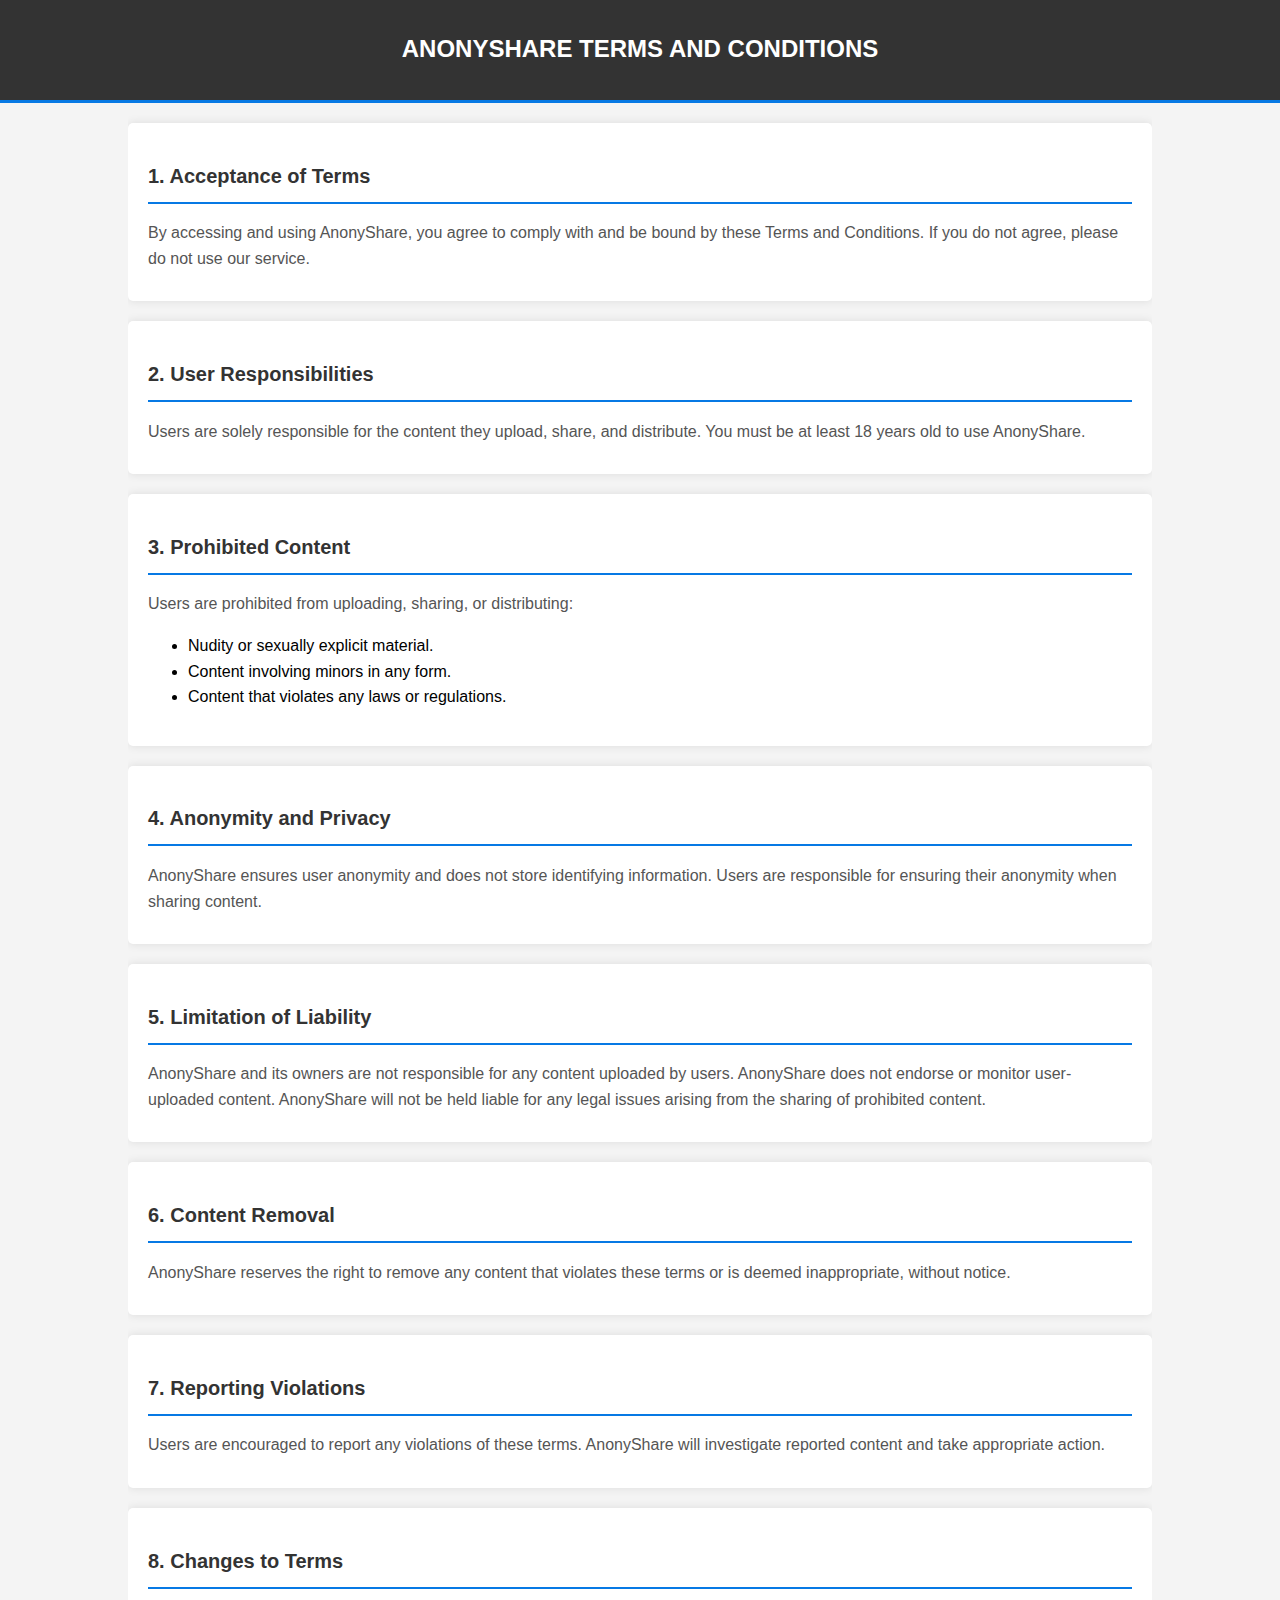
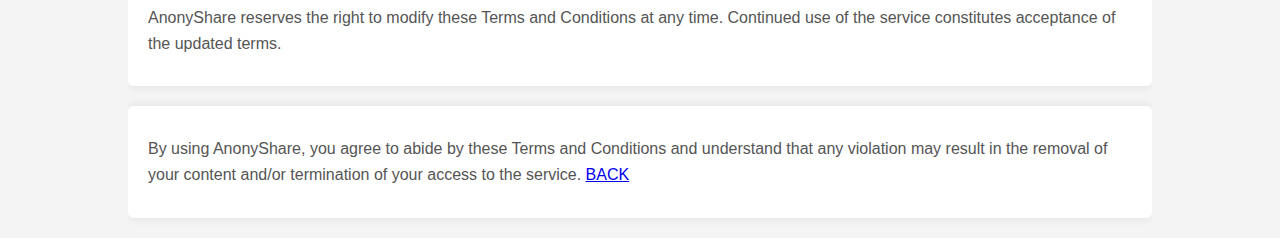
==== terms.html @ 9b1c3db7 "first commit" ====
<!DOCTYPE html>
<html lang="en">
<head>
    <meta charset="UTF-8">
    <meta name="viewport" content="width=device-width, initial-scale=1.0">
    <title>AnonyShare Terms and Conditions</title>
    <style>
        body {
            font-family: Arial, sans-serif;
            line-height: 1.6;
            margin: 0;
            padding: 0;
            background-color: #f4f4f4;
        }
        .container {
            width: 80%;
            margin: auto;
            overflow: hidden;
        }
        header {
            background: #333;
            color: #fff;
            padding-top: 30px;
            min-height: 70px;
            border-bottom: #0779e4 3px solid;
        }
        header h1 {
            text-align: center;
            text-transform: uppercase;
            margin: 0;
            font-size: 24px;
        }
        section {
            padding: 20px;
            background: #fff;
            margin: 20px 0;
            border-radius: 5px;
            box-shadow: 0 0 10px rgba(0,0,0,0.1);
        }
        section h2 {
            font-size: 20px;
            color: #333;
            border-bottom: 2px solid #0779e4;
            padding-bottom: 10px;
        }
        section p {
            margin: 10px 0;
            color: #555;
        }
    </style>
</head>
<body>
    <header>
        <h1>AnonyShare Terms and Conditions</h1>
    </header>
    <div class="container">
        <section>
            <h2>1. Acceptance of Terms</h2>
            <p>By accessing and using AnonyShare, you agree to comply with and be bound by these Terms and Conditions. If you do not agree, please do not use our service.</p>
        </section>
        <section>
            <h2>2. User Responsibilities</h2>
            <p>Users are solely responsible for the content they upload, share, and distribute. You must be at least 18 years old to use AnonyShare.</p>
        </section>
        <section>
            <h2>3. Prohibited Content</h2>
            <p>Users are prohibited from uploading, sharing, or distributing:</p>
            <ul>
                <li>Nudity or sexually explicit material.</li>
                <li>Content involving minors in any form.</li>
                <li>Content that violates any laws or regulations.</li>
            </ul>
        </section>
        <section>
            <h2>4. Anonymity and Privacy</h2>
            <p>AnonyShare ensures user anonymity and does not store identifying information. Users are responsible for ensuring their anonymity when sharing content.</p>
        </section>
        <section>
            <h2>5. Limitation of Liability</h2>
            <p>AnonyShare and its owners are not responsible for any content uploaded by users. AnonyShare does not endorse or monitor user-uploaded content. AnonyShare will not be held liable for any legal issues arising from the sharing of prohibited content.</p>
        </section>
        <section>
            <h2>6. Content Removal</h2>
            <p>AnonyShare reserves the right to remove any content that violates these terms or is deemed inappropriate, without notice.</p>
        </section>
        <section>
            <h2>7. Reporting Violations</h2>
            <p>Users are encouraged to report any violations of these terms. AnonyShare will investigate reported content and take appropriate action.</p>
        </section>
        <section>
            <h2>8. Changes to Terms</h2>
            <p>AnonyShare reserves the right to modify these Terms and Conditions at any time. Continued use of the service constitutes acceptance of the updated terms.</p>
        </section>
        <section>
            <p>By using AnonyShare, you agree to abide by these Terms and Conditions and understand that any violation may result in the removal of your content and/or termination of your access to the service.  <a href="imagies.html">BACK</a></p>
        </section>
    </div>
</body>
</html>
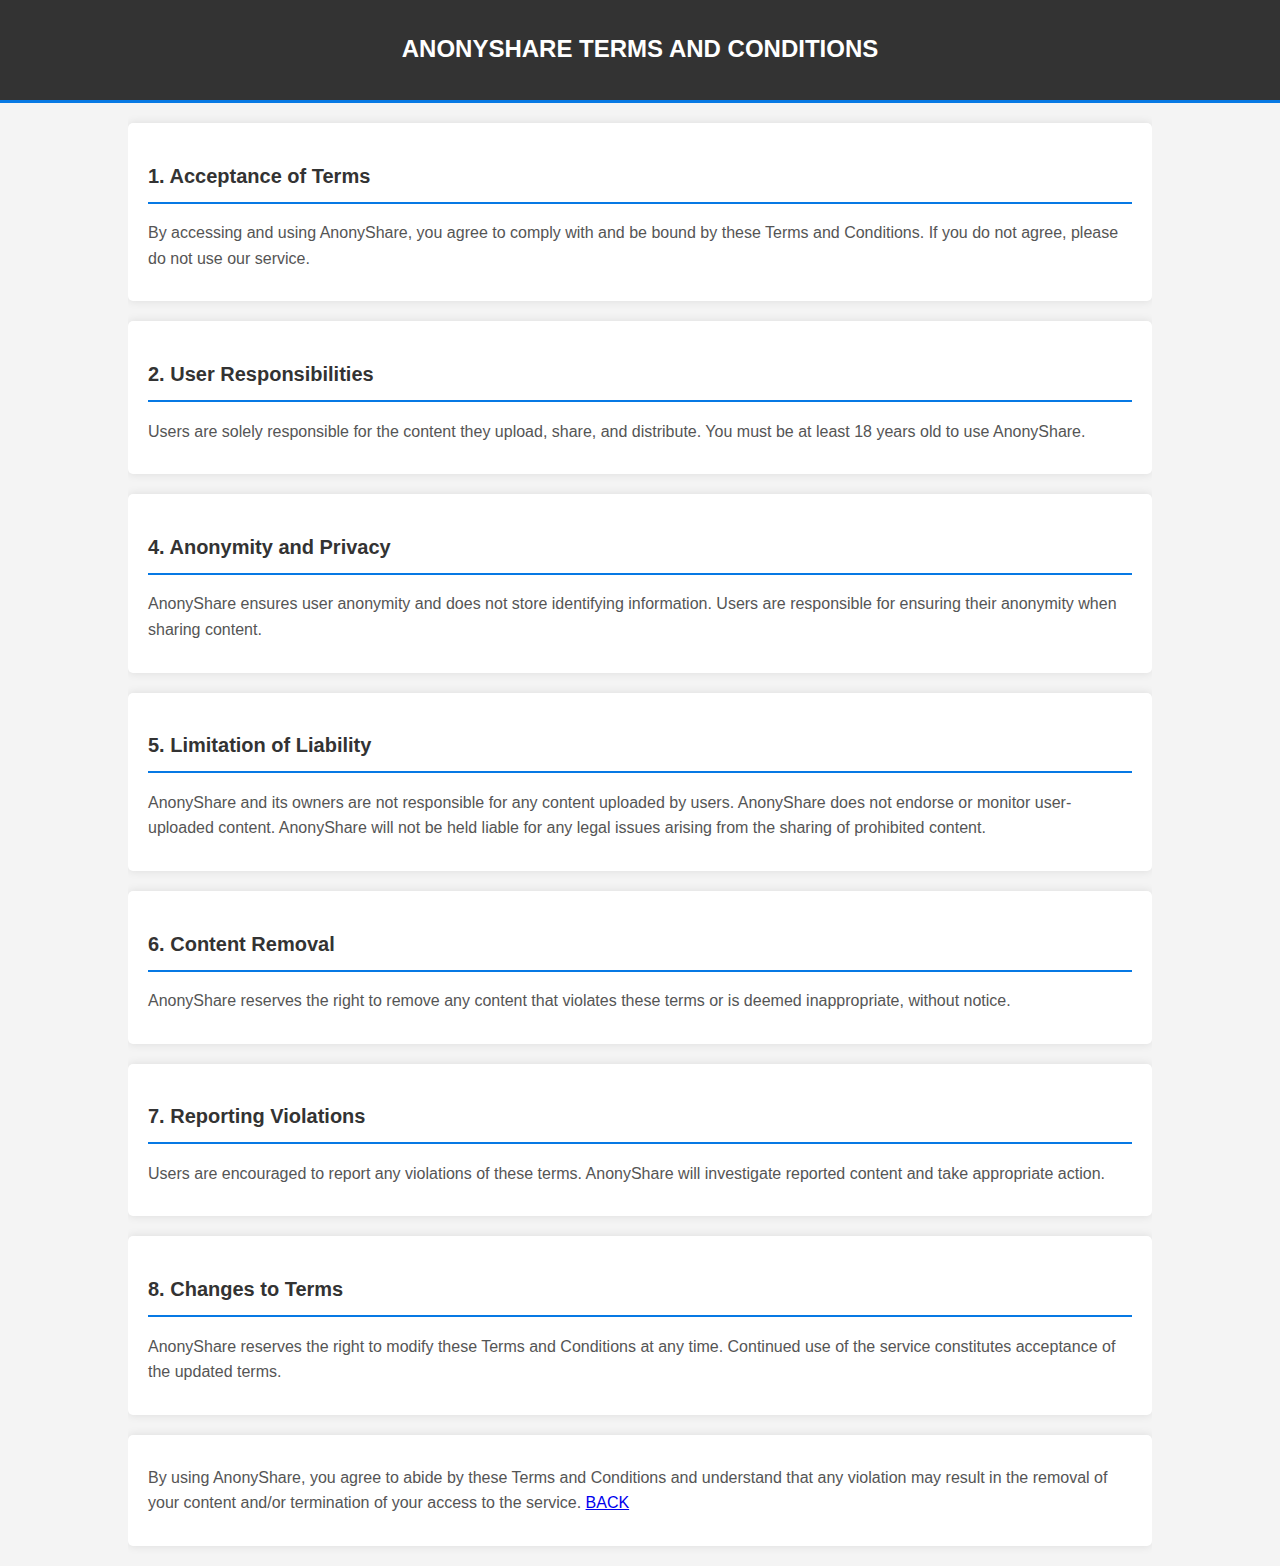
==== commit c7263d27: "Update terms.html" ====
--- a/terms.html
+++ b/terms.html
@@ -62,15 +62,7 @@
             <h2>2. User Responsibilities</h2>
             <p>Users are solely responsible for the content they upload, share, and distribute. You must be at least 18 years old to use AnonyShare.</p>
         </section>
-        <section>
-            <h2>3. Prohibited Content</h2>
-            <p>Users are prohibited from uploading, sharing, or distributing:</p>
-            <ul>
-                <li>Nudity or sexually explicit material.</li>
-                <li>Content involving minors in any form.</li>
-                <li>Content that violates any laws or regulations.</li>
-            </ul>
-        </section>
+        
         <section>
             <h2>4. Anonymity and Privacy</h2>
             <p>AnonyShare ensures user anonymity and does not store identifying information. Users are responsible for ensuring their anonymity when sharing content.</p>
